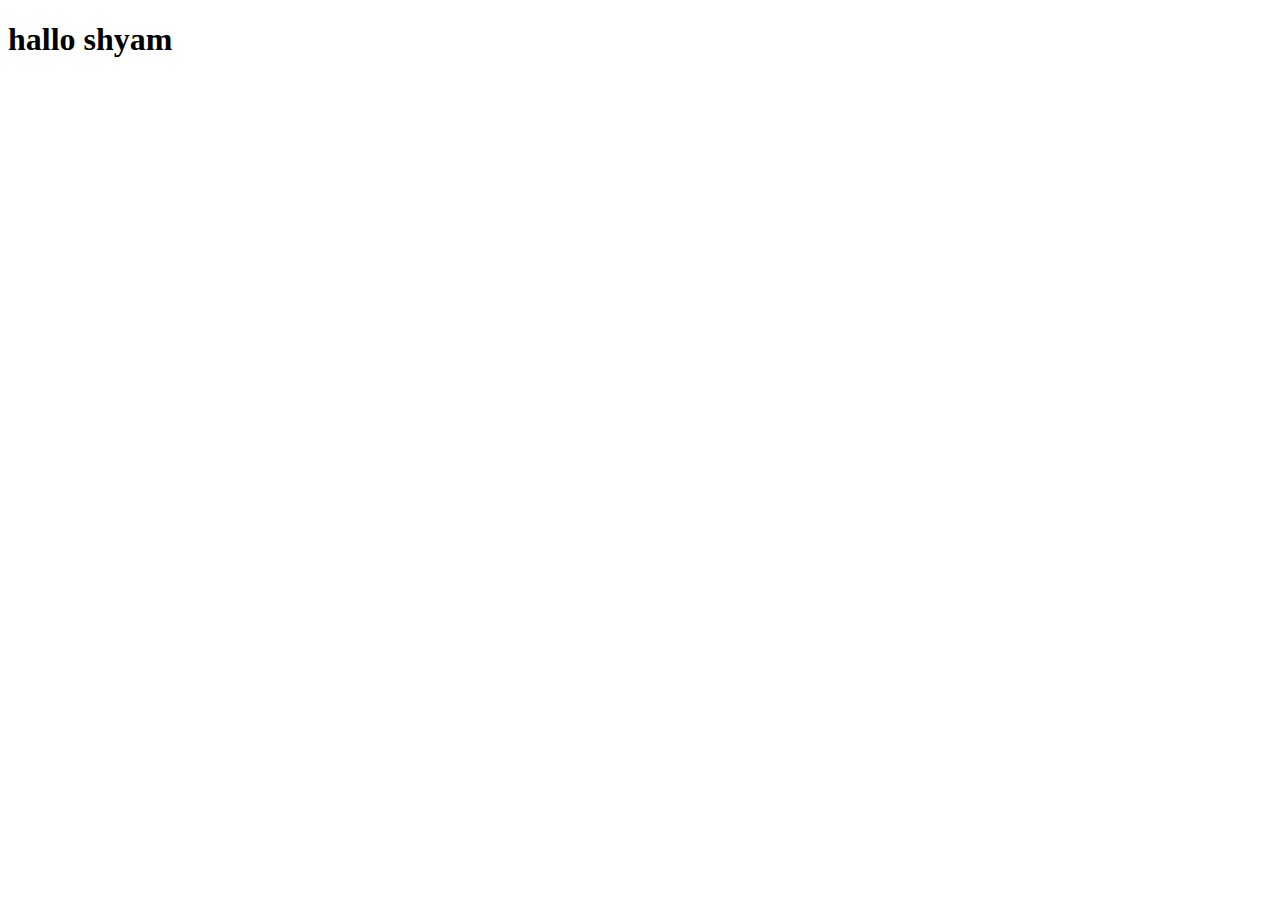
==== index.html @ 49cac4e2 "first commit" ====
<!DOCTYPE html>
<html lang="en">
<head>
  <meta charset="UTF-8">
  <meta http-equiv="X-UA-Compatible" content="IE=edge">
  <meta name="viewport" content="width=device-width, initial-scale=1.0">
  <title>Document</title>
</head>
<body>
  <div>
    <h1>hallo shyam</h1>
  </div>
</body>
</html>
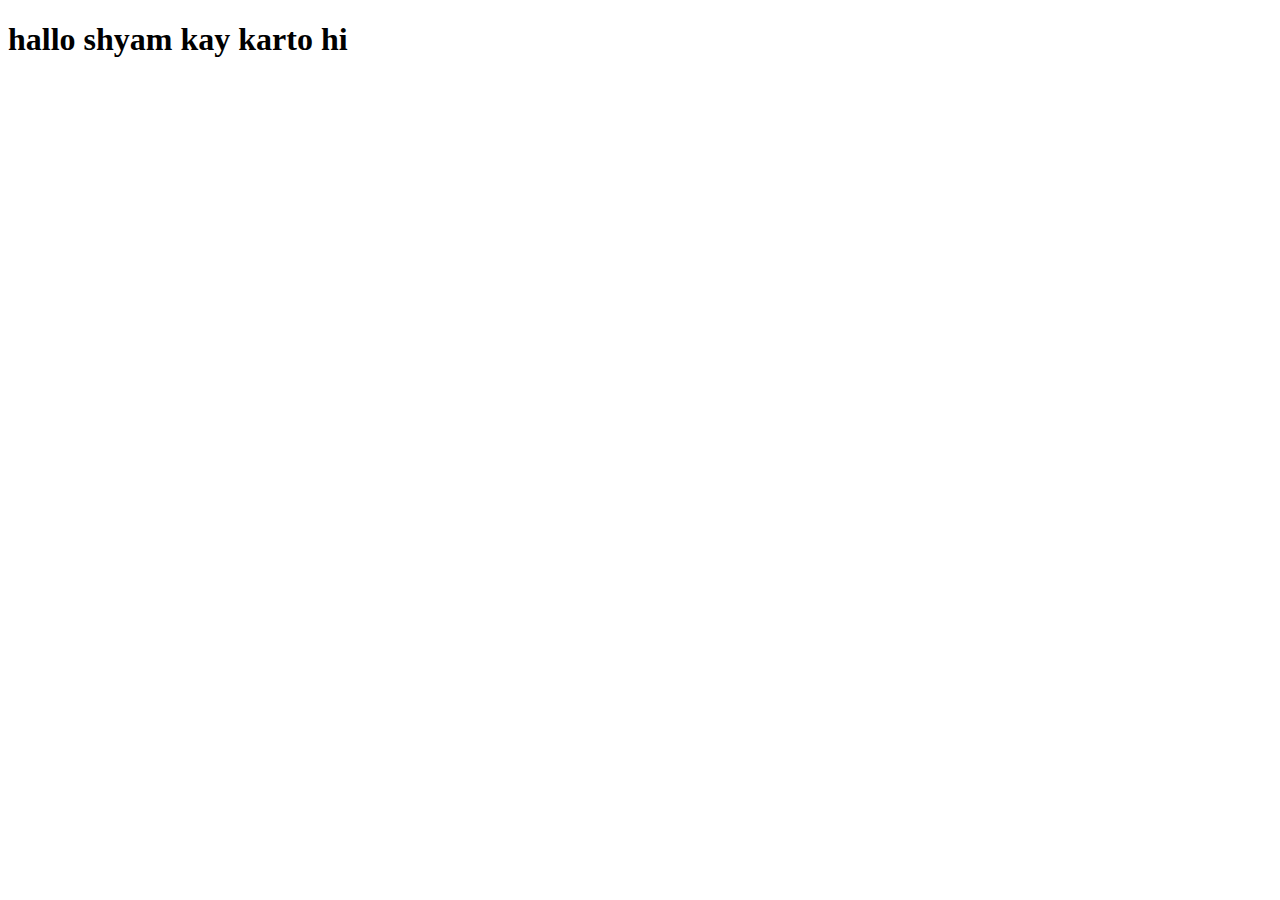
==== commit 008e869e: "Update index.html" ====
--- a/index.html
+++ b/index.html
@@ -8,7 +8,7 @@
 </head>
 <body>
   <div>
-    <h1>hallo shyam</h1>
+    <h1>hallo shyam kay karto hi</h1>
   </div>
 </body>
 </html>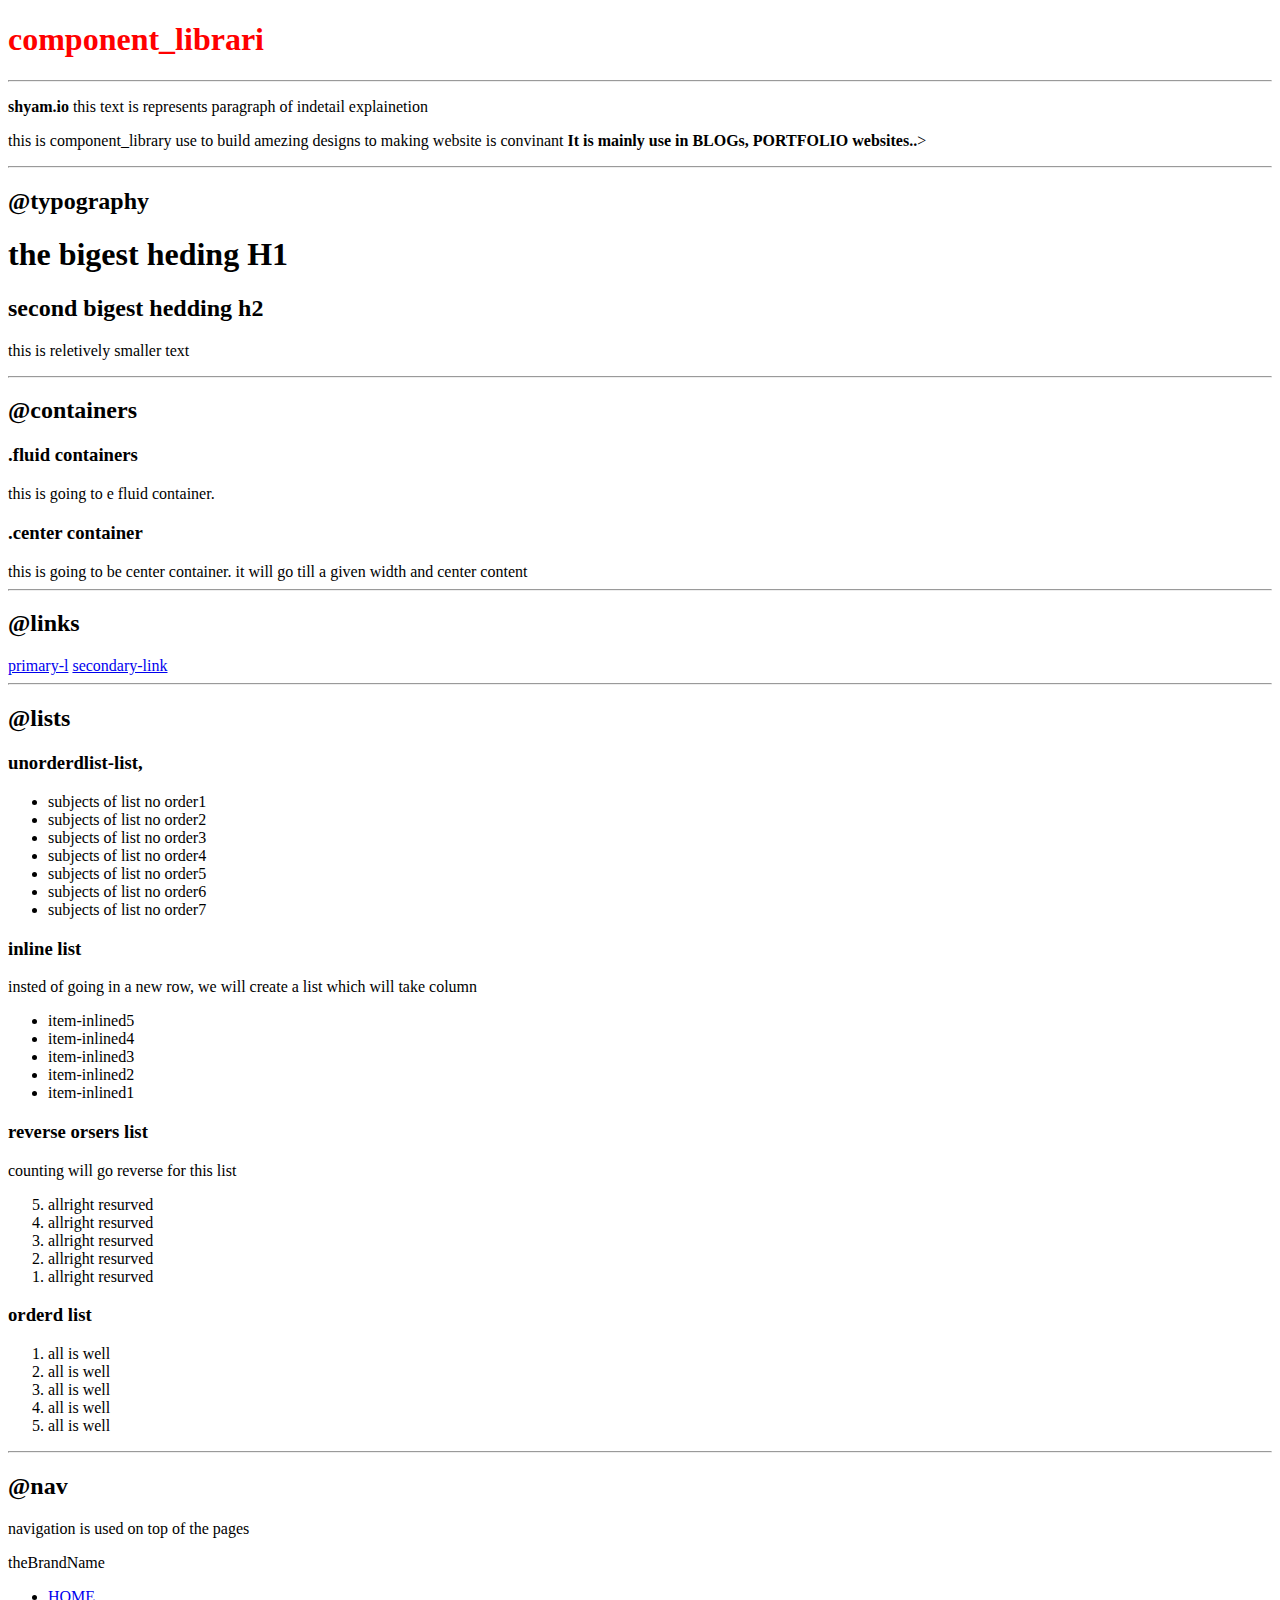
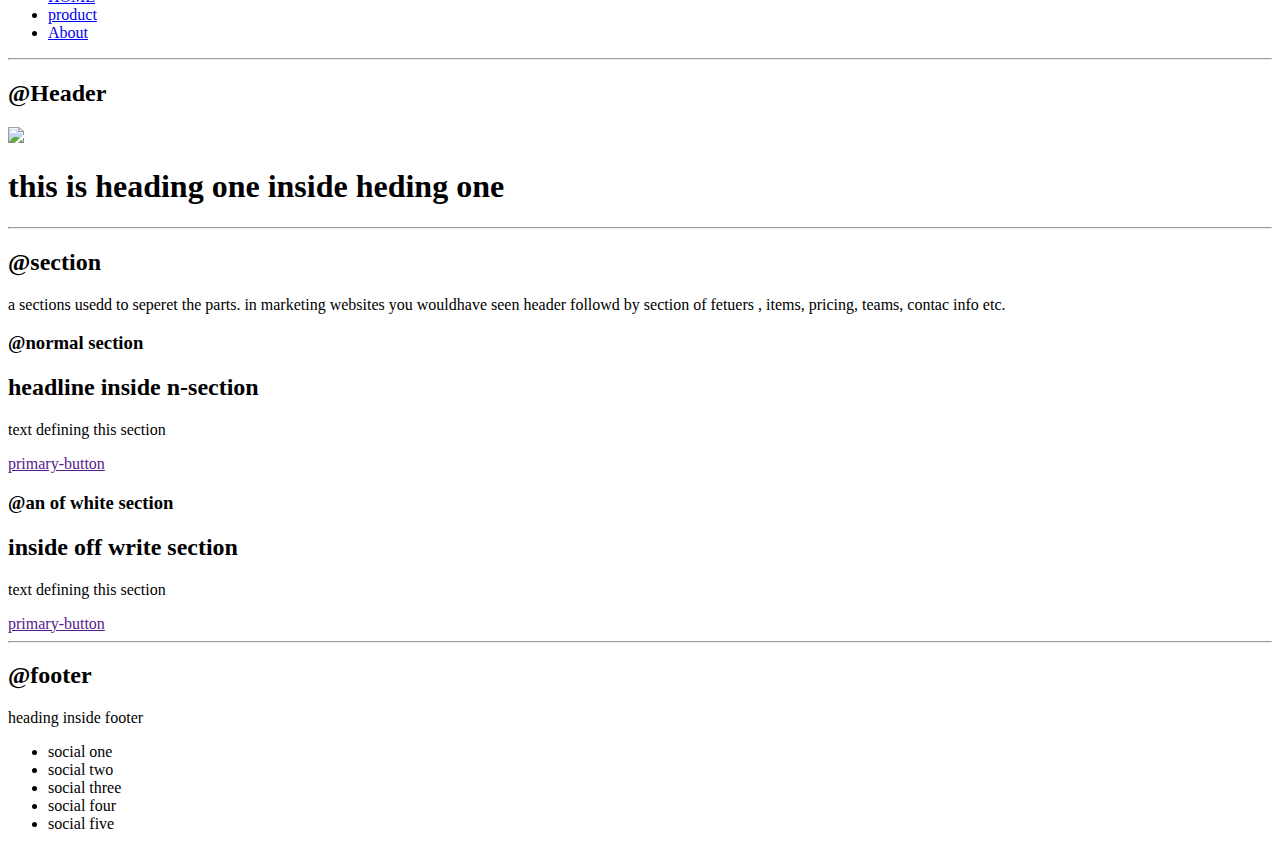
==== commit 97824579: "Update index.html" ====
--- a/index.html
+++ b/index.html
@@ -1,14 +1,162 @@
 <!DOCTYPE html>
 <html lang="en">
+
 <head>
   <meta charset="UTF-8">
   <meta http-equiv="X-UA-Compatible" content="IE=edge">
   <meta name="viewport" content="width=device-width, initial-scale=1.0">
-  <title>Document</title>
+  <title>component_lab</title>
+  <link rel="stylesheet" href="style.css" class="css">
 </head>
+
 <body>
-  <div>
-    <h1>hallo shyam kay karto hi</h1>
+  <h1 style="color: red;">component_librari</h1>
+  <hr>
+  <p><strong>
+      shyam.io
+    </strong>
+    this text is represents paragraph of indetail explainetion
+  </p>
+  <p>
+    this is component_library use to build amezing designs to making website is convinant
+    <strong>It is mainly use in BLOGs, PORTFOLIO websites..</strong>>
+  </p>
+  <hr>
+  <h2>@typography</h2>
+  <h1>the bigest heding H1</h1>
+  <h2>second bigest hedding h2</h2>
+  <p class="text-sp">this is reletively smaller text</p>
+  <hr>
+
+  <h2>@containers</h2>
+  <h3>.fluid containers</h3>
+  <div class="fluid-container">this is going to e fluid container. </div>
+  <h3>.center container</h3>
+  <div class="center-container">
+    this is going to be center container. it will go till a given width and center content
+
   </div>
+  <hr>
+  <h2>@links</h2>
+  <a href="https://relevel.com/test/frontend-development" class="primary-link">primary-l</a>
+  
+  <a href="https://developer.mozilla.org/en-US/docs/Learn/JavaScript/Asynchronous/Introducing" class="secondery-link">secondary-link</a>
+
+
+
+  <hr>
+  <h2>@lists</h2>
+  <h3>unorderdlist-list,</h3>
+  <p></p>
+  <ul class="unorderd-lists">
+    <li>subjects of list no order1</li>
+    <li>subjects of list no order2</li>
+    <li>subjects of list no order3</li>
+    <li>subjects of list no order4</li>
+    <li>subjects of list no order5</li>
+    <li>subjects of list no order6</li>
+    <li>subjects of list no order7</li>
+
+  </ul>
+  <h3>inline list</h3>
+  <p>insted of going in a new row, we will create a list which will take column
+
+  </p>
+  <ul class="unorderd-list-INLINED">
+    <li>item-inlined5</li>
+    <li>item-inlined4</li>
+    <li>item-inlined3</li>
+    <li>item-inlined2</li>
+    <li>item-inlined1</li>
+  </ul>
+  <h3> reverse orsers list</h3>
+  <p>counting will go reverse for this list</p>
+  <ol reversed>
+    <li>allright resurved</li>
+    <li>allright resurved</li>
+    <li>allright resurved</li>
+    <li>allright resurved</li>
+    <li>allright resurved</li>
+  </ol>
+  <h3>orderd list</h3>
+  <ol class="orderd-list">
+    <li>all is well</li>
+    <li>all is well</li>
+    <li>all is well</li>
+    <li>all is well</li>
+    <li>all is well</li>
+  </ol>
+  <hr>
+  <h2>@nav</h2>
+  <p>navigation is used on top of the pages
+  </p>
+  <nav class="navigation">
+    <div class="container-fluid">
+      <div class="brand">theBrandName</div>
+      <ul>
+        <li>
+          <a href="/" class="active">HOME</a>
+        </li>
+        <li>
+          <a href="/">product</a>
+        </li>
+        <li>
+          <a href="/">About</a>
+        </li>
+
+
+      </ul>
+
+    </div>
+  </nav>
+  <hr>
+<h2>@Header</h2>
+<header class="container-sham">
+  <img src="sam.jpg" >
+  <h1>this is heading one inside heding one</h1>
+</header>
+<hr>
+<h2>@section</h2>
+<p>a sections usedd to seperet the parts. in marketing websites you wouldhave seen header followd by section of fetuers
+  , items, pricing, teams, contac info etc.
+</p>
+<!-- @normal section -->
+<h3>@normal section</h3>
+<section class="section">
+<h2>headline inside n-section</h2>
+<!-- <section class="section-ow"> -->
+  
+  <p>text defining this section</p>
+  <a href="" class="primary-link"> primary-button</a>
+ </section>
+ <h3>@an of white section</h3>
+<section class="section-os">
+
+
+ 
+  <h2>inside off write section</h2>
+ 
+  <p>text defining this section</p>
+ <a href="" class="primary-link"> primary-button</a>
+
+</section> 
+<hr>
+<h2>@footer</h2>
+<footer class="footer container-fluid">
+  <div class="conyainer">
+    <div class="heading">heading inside footer</div>
+    <ul class="unorderd-list-inline">
+      <li>social one</li>
+      <li>social two</li>
+      <li>social three</li>
+      <li>social four</li>
+      <li>social five</li>
+    </ul>
+  </div>
+</footer>
+
+
+
 </body>
+
 </html>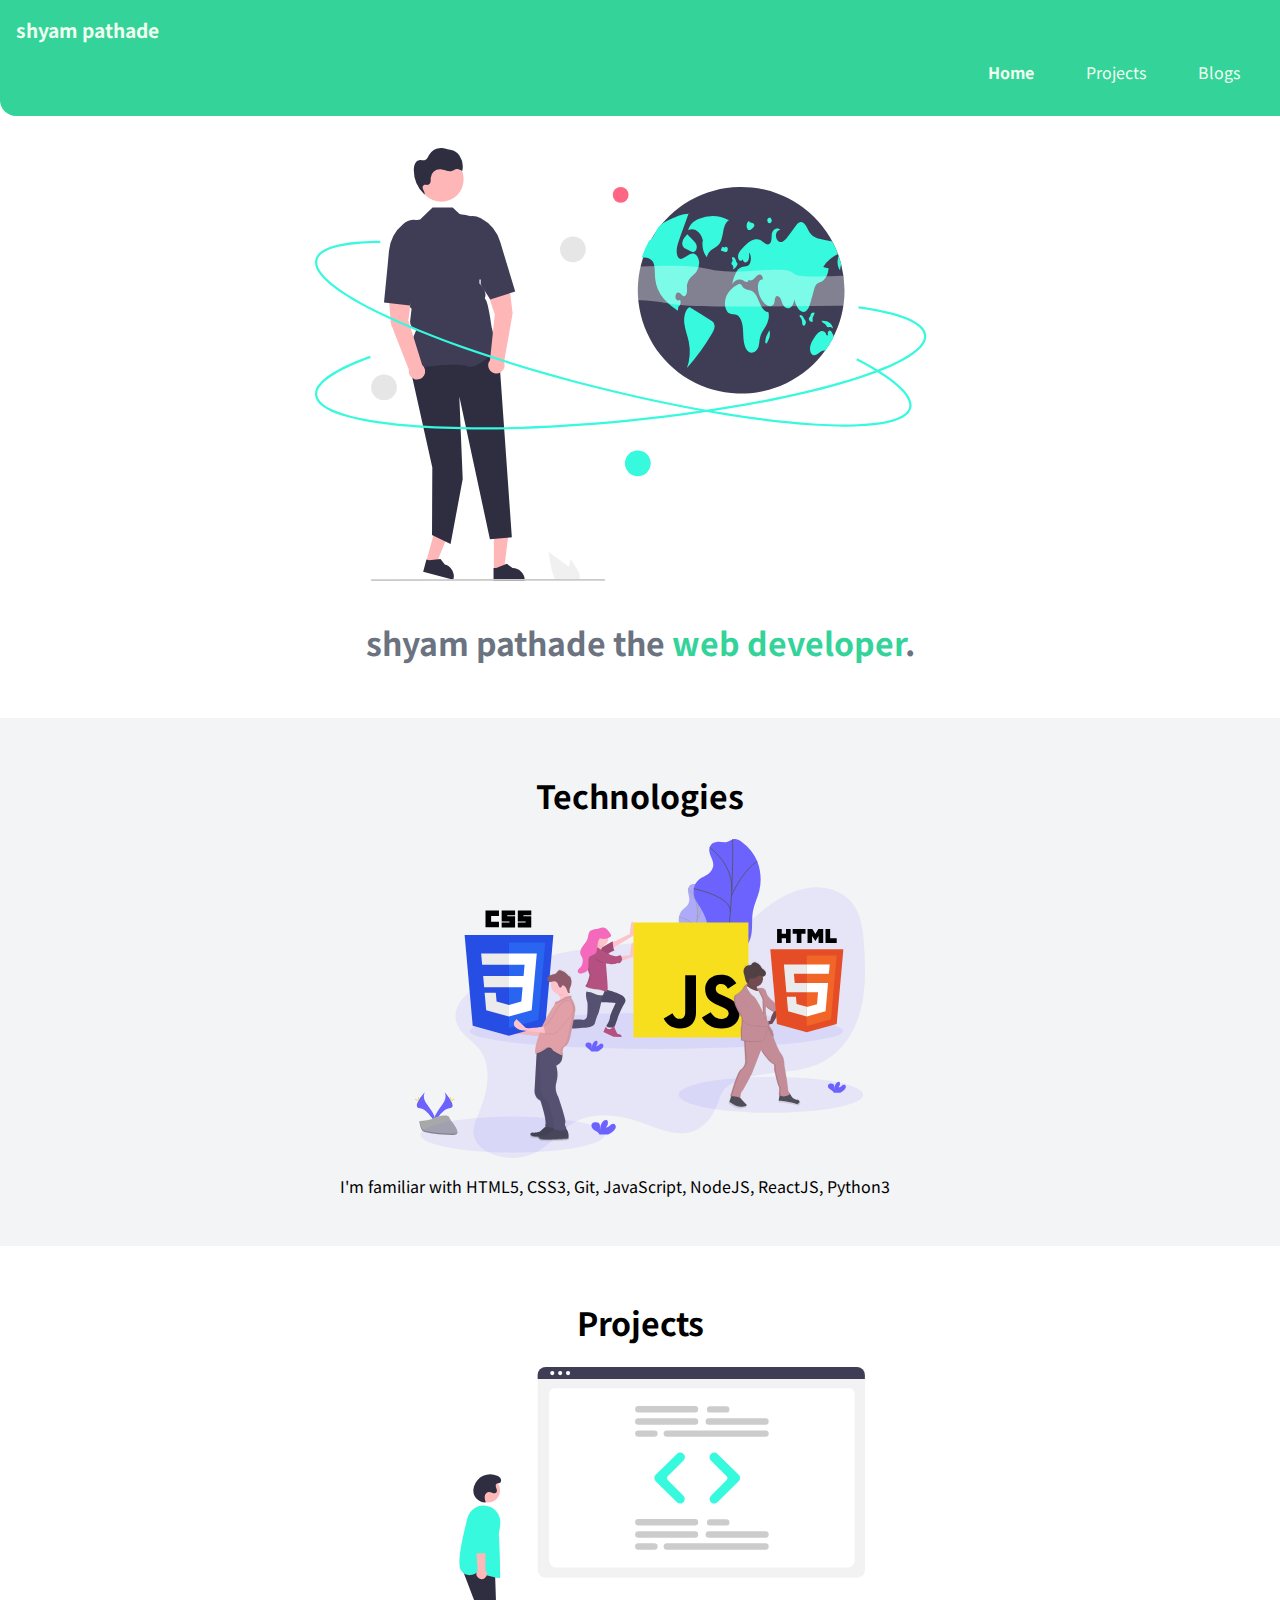
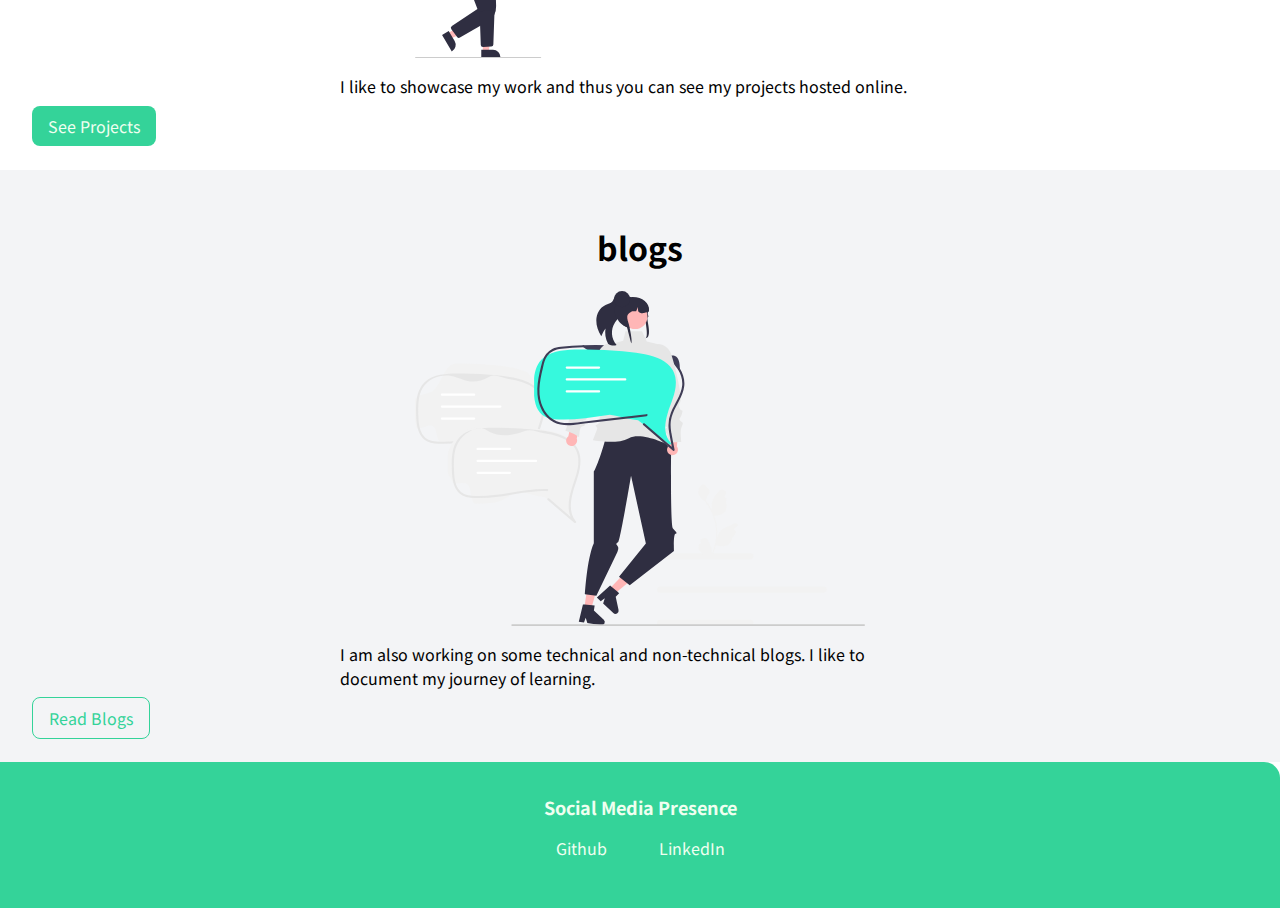
==== commit aef2ae8d: "portfolio add" ====
--- a/index.html
+++ b/index.html
@@ -2,161 +2,62 @@
 <html lang="en">
 
 <head>
-  <meta charset="UTF-8">
-  <meta http-equiv="X-UA-Compatible" content="IE=edge">
-  <meta name="viewport" content="width=device-width, initial-scale=1.0">
-  <title>component_lab</title>
-  <link rel="stylesheet" href="style.css" class="css">
+    <meta charset="UTF-8">
+    <meta http-equiv="X-UA-Compatible" content="IE=edge">
+    <meta name="viewport" content="width=device-width, initial-scale=1.0">
+    <link rel="stylesheet" href="style.css">
+    <title>home | shyam pathade</title>
 </head>
 
 <body>
-  <h1 style="color: red;">component_librari</h1>
-  <hr>
-  <p><strong>
-      shyam.io
-    </strong>
-    this text is represents paragraph of indetail explainetion
-  </p>
-  <p>
-    this is component_library use to build amezing designs to making website is convinant
-    <strong>It is mainly use in BLOGs, PORTFOLIO websites..</strong>>
-  </p>
-  <hr>
-  <h2>@typography</h2>
-  <h1>the bigest heding H1</h1>
-  <h2>second bigest hedding h2</h2>
-  <p class="text-sp">this is reletively smaller text</p>
-  <hr>
+    <!-- <h1>shyam pathade</h1> -->
+    <nav class="navigation container">
+        <div class="nav-brand">shyam pathade</div>
+        <ul class="list-non-bullet nav-pills">
+            <li class="list-item-inline"><a href="/index.html" class="link link-active">Home</a></li>
+            <li class="list-item-inline"><a href="/projects.html" class="link">Projects</a></li>
+            <li class="list-item-inline"><a href="/blogs.html" class="link">Blogs</a></li>
+        </ul>
+    </nav>
+    <header class="hero">
+        <img src="undraw_adventure_re_ncqp.svg" alt="" class="hero-image" />
+        <h1 class="hero-heading">shyam pathade the <span class="heading-inverted">web developer</span>.</h1>
+    </header>
+    <section class="section section-offwhite">
+        <div class="container container-center">
+            <h1>Technologies</h1>
+            <img src="undraw_static_assets_rpm6.svg" alt="" class="hero-image2" />
+            <p>I'm familiar with HTML5, CSS3, Git, JavaScript, NodeJS, ReactJS, Python3</p>
+        </div>
+    </section>
+    <section class="section">
+        <div class="container container-center">
+            <h1>Projects</h1>
+            <img src="undraw_code_review_re_woeb.svg" alt="" class="hero-image3">
 
-  <h2>@containers</h2>
-  <h3>.fluid containers</h3>
-  <div class="fluid-container">this is going to e fluid container. </div>
-  <h3>.center container</h3>
-  <div class="center-container">
-    this is going to be center container. it will go till a given width and center content
+            <p>I like to showcase my work and thus you can see my projects hosted online.</p>
+        </div>
+        <a href="projects.html" class="link link-primary">See Projects</a>
+    </section>
 
-  </div>
-  <hr>
-  <h2>@links</h2>
-  <a href="https://relevel.com/test/frontend-development" class="primary-link">primary-l</a>
-  
-  <a href="https://developer.mozilla.org/en-US/docs/Learn/JavaScript/Asynchronous/Introducing" class="secondery-link">secondary-link</a>
+    <section class="section section-offwhite">
+        <div class="container container-center">
+            <h1>blogs</h1>
+           <img src=" undraw_things_to_say_re_jpcg.svg" alt="" class="hero-image4">
+            <p>I am also working on some technical and non-technical blogs. I like to document my journey of learning.</p>
+        </div>
+        <a href="blogs.html" class="link link-secondary">Read Blogs</a>
+    </section>
 
-
-
-  <hr>
-  <h2>@lists</h2>
-  <h3>unorderdlist-list,</h3>
-  <p></p>
-  <ul class="unorderd-lists">
-    <li>subjects of list no order1</li>
-    <li>subjects of list no order2</li>
-    <li>subjects of list no order3</li>
-    <li>subjects of list no order4</li>
-    <li>subjects of list no order5</li>
-    <li>subjects of list no order6</li>
-    <li>subjects of list no order7</li>
-
-  </ul>
-  <h3>inline list</h3>
-  <p>insted of going in a new row, we will create a list which will take column
-
-  </p>
-  <ul class="unorderd-list-INLINED">
-    <li>item-inlined5</li>
-    <li>item-inlined4</li>
-    <li>item-inlined3</li>
-    <li>item-inlined2</li>
-    <li>item-inlined1</li>
-  </ul>
-  <h3> reverse orsers list</h3>
-  <p>counting will go reverse for this list</p>
-  <ol reversed>
-    <li>allright resurved</li>
-    <li>allright resurved</li>
-    <li>allright resurved</li>
-    <li>allright resurved</li>
-    <li>allright resurved</li>
-  </ol>
-  <h3>orderd list</h3>
-  <ol class="orderd-list">
-    <li>all is well</li>
-    <li>all is well</li>
-    <li>all is well</li>
-    <li>all is well</li>
-    <li>all is well</li>
-  </ol>
-  <hr>
-  <h2>@nav</h2>
-  <p>navigation is used on top of the pages
-  </p>
-  <nav class="navigation">
-    <div class="container-fluid">
-      <div class="brand">theBrandName</div>
-      <ul>
-        <li>
-          <a href="/" class="active">HOME</a>
-        </li>
-        <li>
-          <a href="/">product</a>
-        </li>
-        <li>
-          <a href="/">About</a>
-        </li>
-
-
-      </ul>
-
-    </div>
-  </nav>
-  <hr>
-<h2>@Header</h2>
-<header class="container-sham">
-  <img src="sam.jpg" >
-  <h1>this is heading one inside heding one</h1>
-</header>
-<hr>
-<h2>@section</h2>
-<p>a sections usedd to seperet the parts. in marketing websites you wouldhave seen header followd by section of fetuers
-  , items, pricing, teams, contac info etc.
-</p>
-<!-- @normal section -->
-<h3>@normal section</h3>
-<section class="section">
-<h2>headline inside n-section</h2>
-<!-- <section class="section-ow"> -->
-  
-  <p>text defining this section</p>
-  <a href="" class="primary-link"> primary-button</a>
- </section>
- <h3>@an of white section</h3>
-<section class="section-os">
-
-
- 
-  <h2>inside off write section</h2>
- 
-  <p>text defining this section</p>
- <a href="" class="primary-link"> primary-button</a>
-
-</section> 
-<hr>
-<h2>@footer</h2>
-<footer class="footer container-fluid">
-  <div class="conyainer">
-    <div class="heading">heading inside footer</div>
-    <ul class="unorderd-list-inline">
-      <li>social one</li>
-      <li>social two</li>
-      <li>social three</li>
-      <li>social four</li>
-      <li>social five</li>
-    </ul>
-  </div>
-</footer>
-
-
-
+     <footer class="footer">
+         <div class="footer-header">Social Media Presence</div>
+         <ul class="social-links list-non-bullet">
+             <li class="list-item-inline"><a href="https://github.com/splitwire8" class="link">Github</a></li>
+             <li class="list-item-inline"><a href="https://www.linkedin.com/in/shyam-pathade-89a46a252"
+                     class="link">LinkedIn</a></li>
+             
+         </ul>
+     </footer>
 </body>
 
 </html>--- a/style.css
+++ b/style.css
@@ -0,0 +1,170 @@
+@import url('https://fonts.googleapis.com/css2?family=Noto+Sans+JP:wght@400;700&display=swap');
+
+:root {
+    --primary-color: #34d399;
+    --dark-gray: #6B7280;
+    --off-white:#F3F4F6;
+}
+
+body {
+    font-family: 'Noto Sans JP',
+        sans-serif;
+        margin: 0px;
+}
+
+hr {
+    margin: 2.5rem 0;
+}
+/**spaces**/
+.padding-md{
+    padding: 2rem;
+}
+
+
+
+/**containers**/
+.container {
+    padding-left: 1 rem;
+    padding-right: 1 rem;
+}
+
+.container-center {
+    max-width: 600px;
+    margin: auto;
+}
+
+
+
+/**links**/
+.link {
+    /* box-sizing: border-box; */
+    text-decoration: none;
+    padding: 0.5rem 1rem;
+    /* margin-top: 1rem;
+    margin-bottom: 1rem; */
+}
+
+.link-primary {
+    background-color: var(--primary-color);
+    border-radius: 0.5rem;
+    color: #f0fff0;
+}
+
+.link-secondary {
+    color: var(--primary-color);
+    border-radius: 0.5rem;
+    border: 1px solid var(--primary-color);
+}
+
+
+/**lists**/
+
+
+.list-non-bullet {
+    list-style: none;
+}
+
+.list-item-inline {
+    display: inline;
+    padding: 0 0.5rem;
+}
+
+
+/**nav**/
+.navigation {
+    background-color: var(--primary-color);
+    color: #f0fff0;
+    padding: 1rem;
+    border-bottom-left-radius: 1rem;
+}
+
+.navigation .nav-brand {
+    font-weight: bold;
+    font-size: 1.2rem;
+}
+
+
+.navigation .nav-pills {
+    text-align: right;
+}
+
+.navigation .link {
+    color: #f0fff0;
+}
+
+.navigation .link-active {
+    font-weight: bold;
+}
+
+
+/**header**/
+.hero {
+    padding: 2rem;
+}
+
+.hero .hero-image {
+    max-width: 650px;
+    display: block;
+    margin: auto;
+}
+
+.hero .hero-heading {
+    text-align: center;
+    padding-top: 1rem;
+    color: var(--dark-gray);
+}
+
+.hero .hero-heading .heading-inverted {
+    color: var(--primary-color)
+}
+
+/**sections**/
+.section{
+    padding: 2rem;
+}
+.section h1 {
+    text-align: center;
+    /* padding: 2rem; */
+}
+
+.hero-image2 {
+  max-width: 450px;
+  display: block;
+  margin: auto;
+}
+.section-offwhite{
+    background-color: var(--off-white);
+}
+
+.hero-image3 {
+  max-width: 450px;
+  display: block;
+  margin: auto;
+}
+
+.hero-image4 {
+  max-width: 450px;
+  display: block;
+  margin: auto;
+}
+
+
+/**footer**/
+footer{
+    background-color: var(--primary-color);
+    padding: 2rem 0rem; 
+    text-align: center;
+    color:#f0fff0;
+    border-top-right-radius: 1rem;;
+}
+
+.footer .link{
+    color:#f0fff0;
+}
+.footer .footer-header{
+    font-weight: bold;
+    font-size: large;
+}
+.footer ul{
+    padding-inline-start: 0px;
+}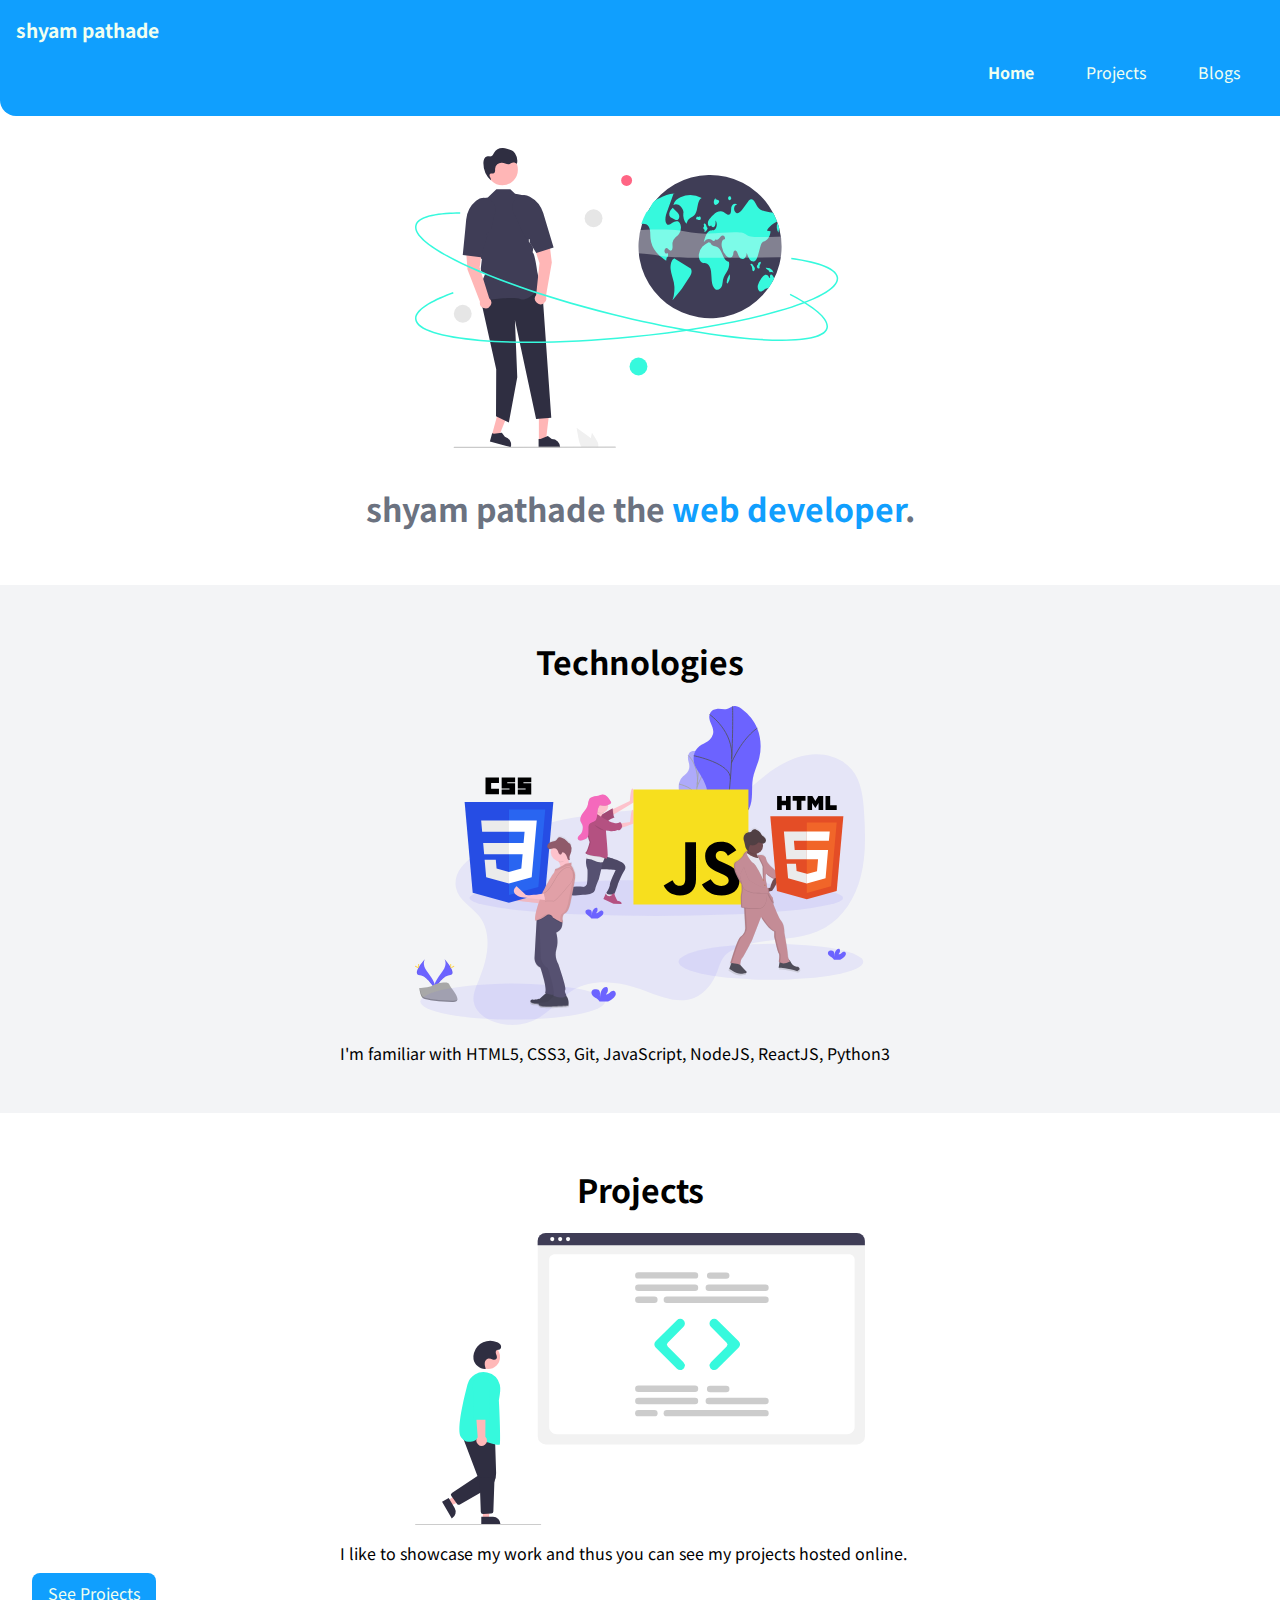
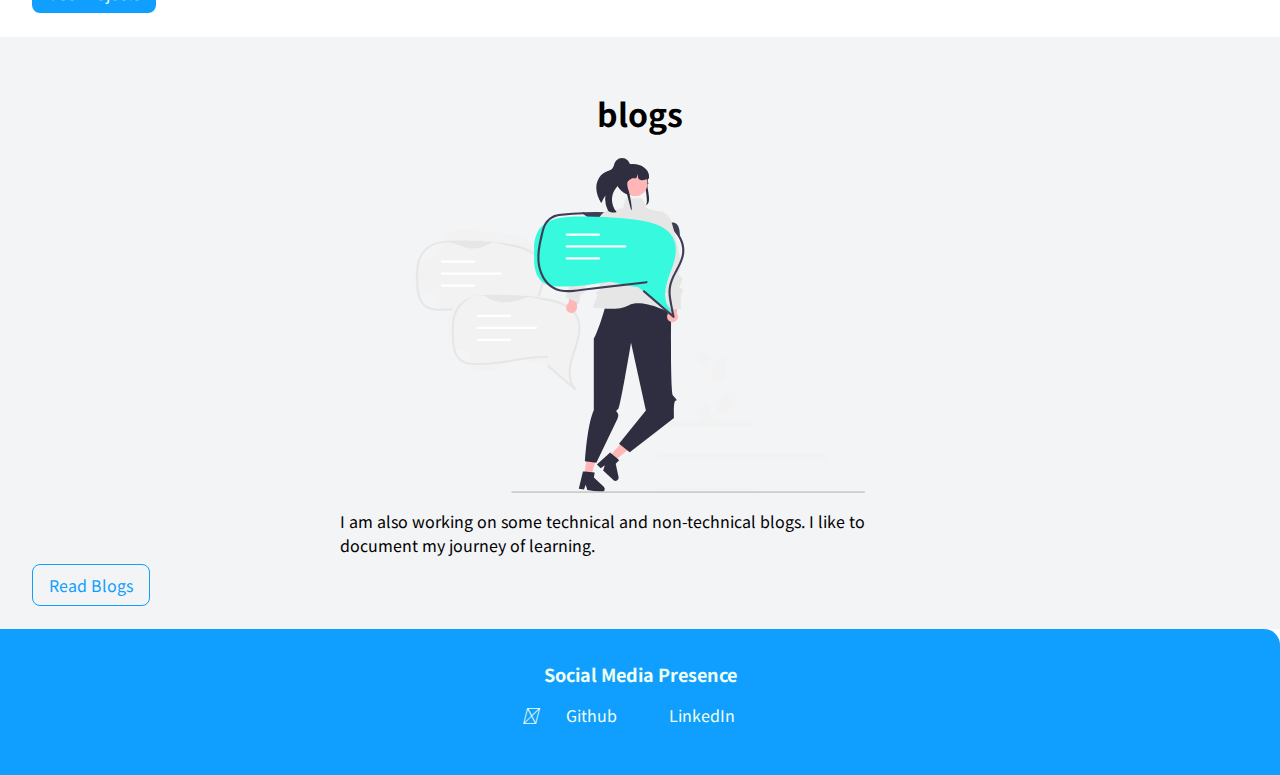
==== commit 8b1e90d6: "fix bug" ====
--- a/index.html
+++ b/index.html
@@ -2,62 +2,65 @@
 <html lang="en">
 
 <head>
-    <meta charset="UTF-8">
-    <meta http-equiv="X-UA-Compatible" content="IE=edge">
-    <meta name="viewport" content="width=device-width, initial-scale=1.0">
-    <link rel="stylesheet" href="style.css">
-    <title>home | shyam pathade</title>
+  <meta charset="UTF-8">
+  <meta http-equiv="X-UA-Compatible" content="IE=edge">
+  <meta name="viewport" content="width=device-width, initial-scale=1.0">
+  <link rel="stylesheet" href="style.css">
+  <title>home | shyam pathade</title>
+  <link rel="stylesheet" href="https://maxcdn.bootstrapcdn.com/font-awesome/4.4.0/css/font-awesome.min.css"
+    class="fab fa-github">
 </head>
 
 <body>
-    <!-- <h1>shyam pathade</h1> -->
-    <nav class="navigation container">
-        <div class="nav-brand">shyam pathade</div>
-        <ul class="list-non-bullet nav-pills">
-            <li class="list-item-inline"><a href="/index.html" class="link link-active">Home</a></li>
-            <li class="list-item-inline"><a href="/projects.html" class="link">Projects</a></li>
-            <li class="list-item-inline"><a href="/blogs.html" class="link">Blogs</a></li>
-        </ul>
-    </nav>
-    <header class="hero">
-        <img src="undraw_adventure_re_ncqp.svg" alt="" class="hero-image" />
-        <h1 class="hero-heading">shyam pathade the <span class="heading-inverted">web developer</span>.</h1>
-    </header>
-    <section class="section section-offwhite">
-        <div class="container container-center">
-            <h1>Technologies</h1>
-            <img src="undraw_static_assets_rpm6.svg" alt="" class="hero-image2" />
-            <p>I'm familiar with HTML5, CSS3, Git, JavaScript, NodeJS, ReactJS, Python3</p>
-        </div>
-    </section>
-    <section class="section">
-        <div class="container container-center">
-            <h1>Projects</h1>
-            <img src="undraw_code_review_re_woeb.svg" alt="" class="hero-image3">
+  <!-- <h1>shyam pathade</h1> -->
+  <nav class="navigation container">
+    <div class="nav-brand">shyam pathade</div>
+    <ul class="list-non-bullet nav-pills">
+      <li class="list-item-inline"><a href="/index.html" class="link link-active">Home</a></li>
+      <li class="list-item-inline"><a href="/projects.html" class="link">Projects</a></li>
+      <li class="list-item-inline"><a href="/blogs.html" class="link">Blogs</a></li>
+    </ul>
+  </nav>
+  <header class="hero">
+    <img src="undraw_adventure_re_ncqp.svg" alt="" class="hero-image" />
+    <h1 class="hero-heading">shyam pathade the <span class="heading-inverted">web developer</span>.</h1>
+  </header>
+  <section class="section section-offwhite">
+    <div class="container container-center">
+      <h1>Technologies</h1>
+      <img src="undraw_static_assets_rpm6.svg" alt="" class="hero-image2" />
+      <p>I'm familiar with HTML5, CSS3, Git, JavaScript, NodeJS, ReactJS, Python3</p>
+    </div>
+  </section>
+  <section class="section">
+    <div class="container container-center">
+      <h1>Projects</h1>
+      <img src="undraw_code_review_re_woeb.svg" alt="" class="hero-image3">
 
-            <p>I like to showcase my work and thus you can see my projects hosted online.</p>
-        </div>
-        <a href="projects.html" class="link link-primary">See Projects</a>
-    </section>
+      <p>I like to showcase my work and thus you can see my projects hosted online.</p>
+    </div>
+    <a href="projects.html" class="link link-primary">See Projects</a>
+  </section>
 
-    <section class="section section-offwhite">
-        <div class="container container-center">
-            <h1>blogs</h1>
-           <img src=" undraw_things_to_say_re_jpcg.svg" alt="" class="hero-image4">
-            <p>I am also working on some technical and non-technical blogs. I like to document my journey of learning.</p>
-        </div>
-        <a href="blogs.html" class="link link-secondary">Read Blogs</a>
-    </section>
+  <section class="section section-offwhite">
+    <div class="container container-center">
+      <h1>blogs</h1>
+      <img src=" undraw_things_to_say_re_jpcg.svg" alt="" class="hero-image4">
+      <p>I am also working on some technical and non-technical blogs. I like to document my journey of learning.</p>
+    </div>
+    <a href="blogs.html" class="link link-secondary">Read Blogs</a>
+  </section>
 
-     <footer class="footer">
-         <div class="footer-header">Social Media Presence</div>
-         <ul class="social-links list-non-bullet">
-             <li class="list-item-inline"><a href="https://github.com/splitwire8" class="link">Github</a></li>
-             <li class="list-item-inline"><a href="https://www.linkedin.com/in/shyam-pathade-89a46a252"
-                     class="link">LinkedIn</a></li>
-             
-         </ul>
-     </footer>
+  <footer class="footer">
+    <div class="footer-header">Social Media Presence</div>
+    <ul class="social-links list-non-bullet">
+      <i class="fab fa-github"></i>
+      <li class="list-item-inline"><a href="https://github.com/splitwire8" class="link">Github</a></li>
+      <li class="list-item-inline"><a href="https://www.linkedin.com/in/shyam-pathade-89a46a252"
+          class="link">LinkedIn</a></li>
+
+    </ul>
+  </footer>
 </body>
 
 </html>--- a/style.css
+++ b/style.css
@@ -1,7 +1,7 @@
 @import url('https://fonts.googleapis.com/css2?family=Noto+Sans+JP:wght@400;700&display=swap');
 
 :root {
-    --primary-color: #34d399;
+    --primary-color: #109ffe;
     --dark-gray: #6B7280;
     --off-white:#F3F4F6;
 }
@@ -103,7 +103,7 @@
 }
 
 .hero .hero-image {
-    max-width: 650px;
+    max-width: 450px;
     display: block;
     margin: auto;
 }
@@ -158,6 +158,9 @@
     border-top-right-radius: 1rem;;
 }
 
+/* .fab-fa-github{
+  <link rel="stylesheet" href="https://maxcdn.bootstrapcdn.com/font-awesome/4.4.0/css/font-awesome.min.css">
+} */
 .footer .link{
     color:#f0fff0;
 }
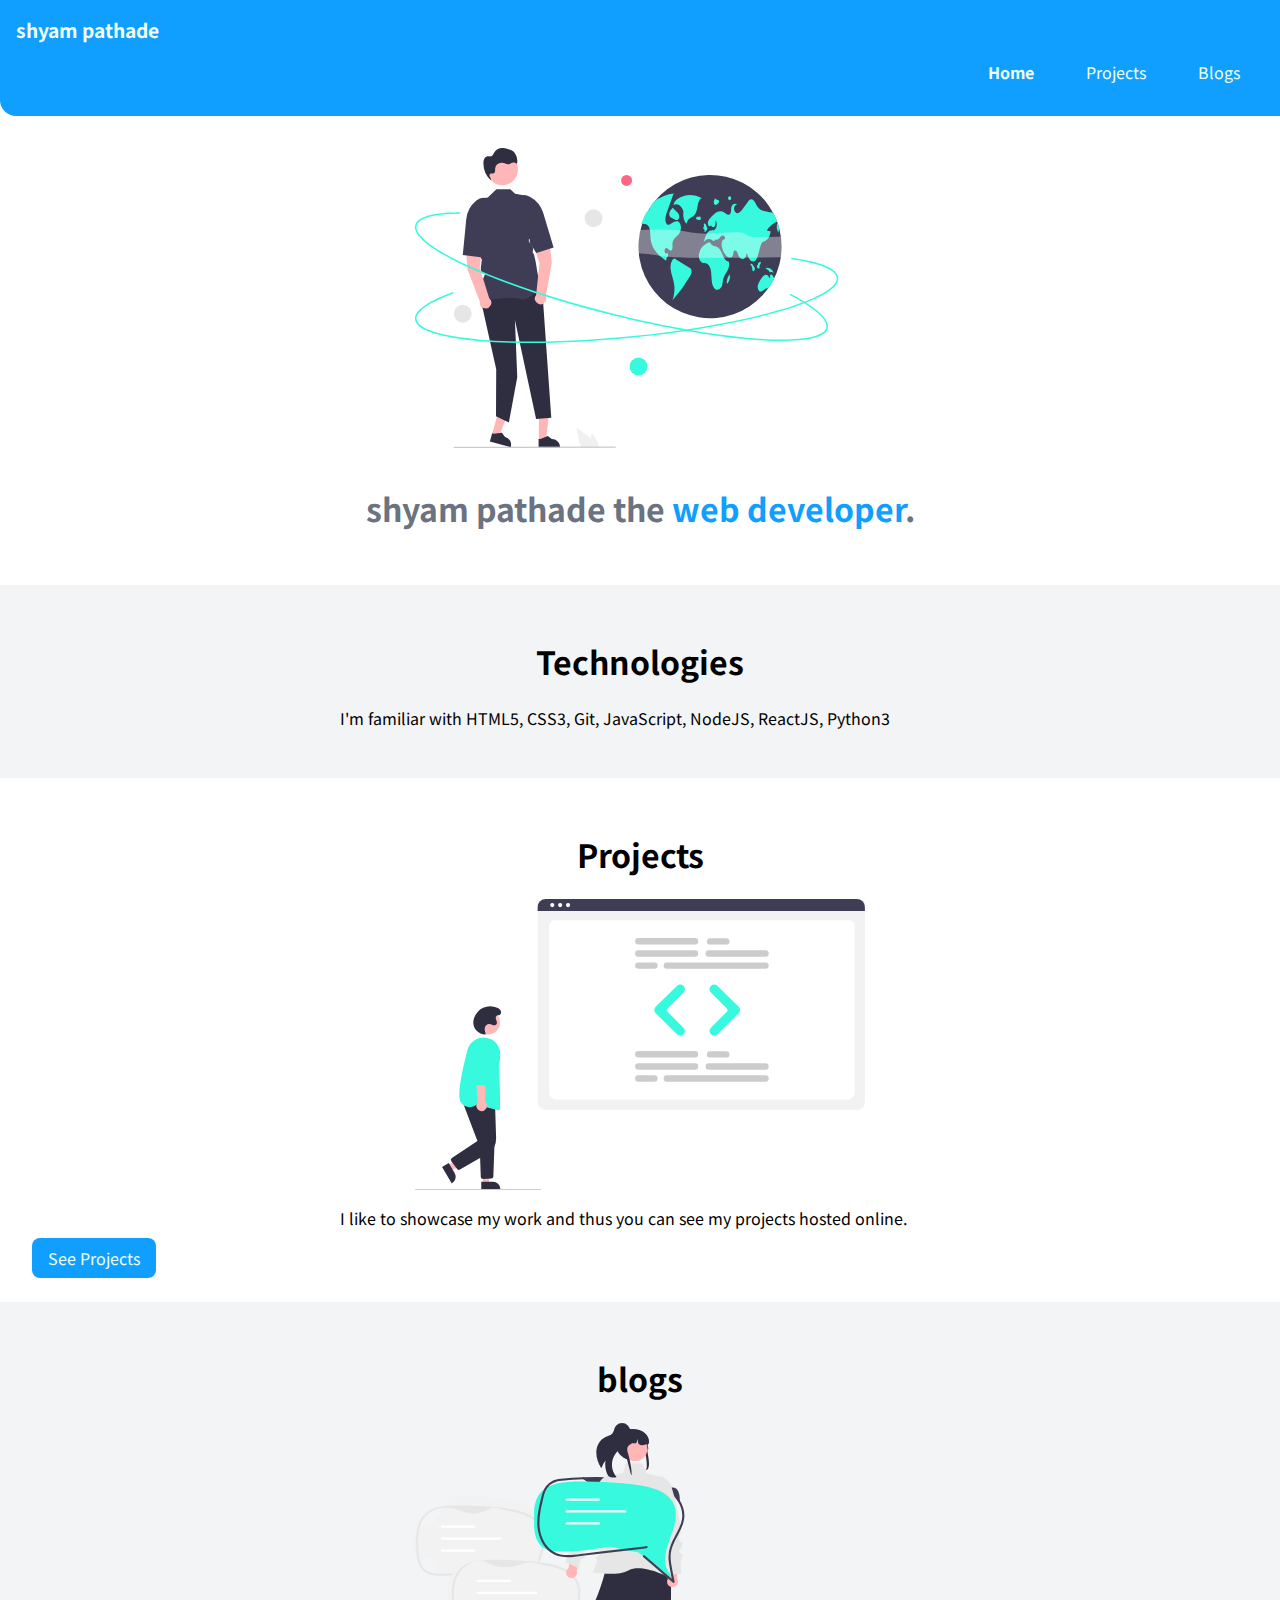
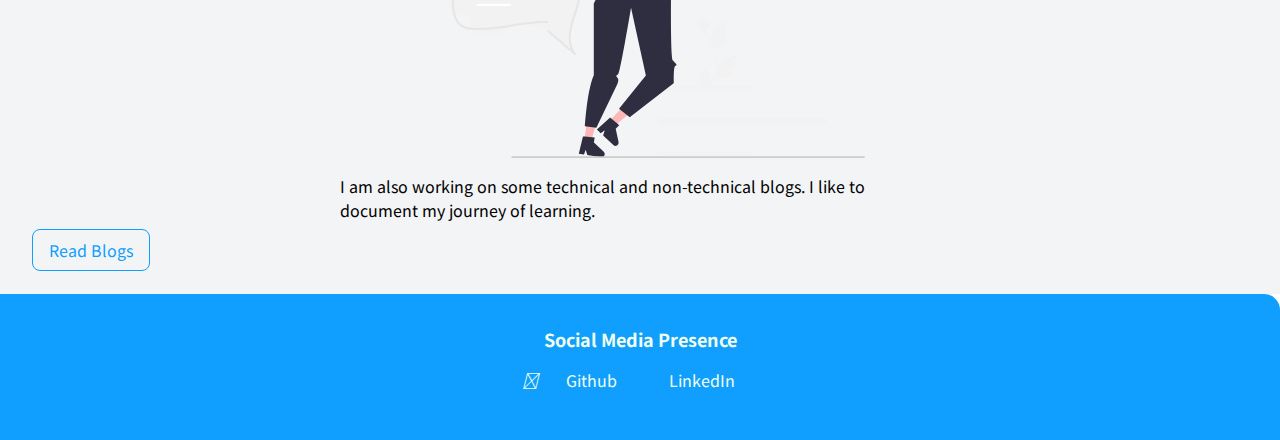
==== commit f84ede75: "UI update" ====
--- a/index.html
+++ b/index.html
@@ -17,7 +17,7 @@
     <div class="nav-brand">shyam pathade</div>
     <ul class="list-non-bullet nav-pills">
       <li class="list-item-inline"><a href="/index.html" class="link link-active">Home</a></li>
-      <li class="list-item-inline"><a href="/projects.html" class="link">Projects</a></li>
+      <li class="list-item-inline"><a href="/project.html" class="link">Projects</a></li>
       <li class="list-item-inline"><a href="/blogs.html" class="link">Blogs</a></li>
     </ul>
   </nav>
@@ -28,7 +28,7 @@
   <section class="section section-offwhite">
     <div class="container container-center">
       <h1>Technologies</h1>
-      <img src="undraw_static_assets_rpm6.svg" alt="" class="hero-image2" />
+      <!-- <img src="undraw_static_assets_rpm6.svg" alt="" class="hero-image2" /> -->
       <p>I'm familiar with HTML5, CSS3, Git, JavaScript, NodeJS, ReactJS, Python3</p>
     </div>
   </section>
@@ -39,7 +39,7 @@
 
       <p>I like to showcase my work and thus you can see my projects hosted online.</p>
     </div>
-    <a href="projects.html" class="link link-primary">See Projects</a>
+    <a href="project.html" class="link link-primary">See Projects</a>
   </section>
 
   <section class="section section-offwhite">
--- a/style.css
+++ b/style.css
@@ -104,6 +104,7 @@
 
 .hero .hero-image {
     max-width: 450px;
+    
     display: block;
     margin: auto;
 }
